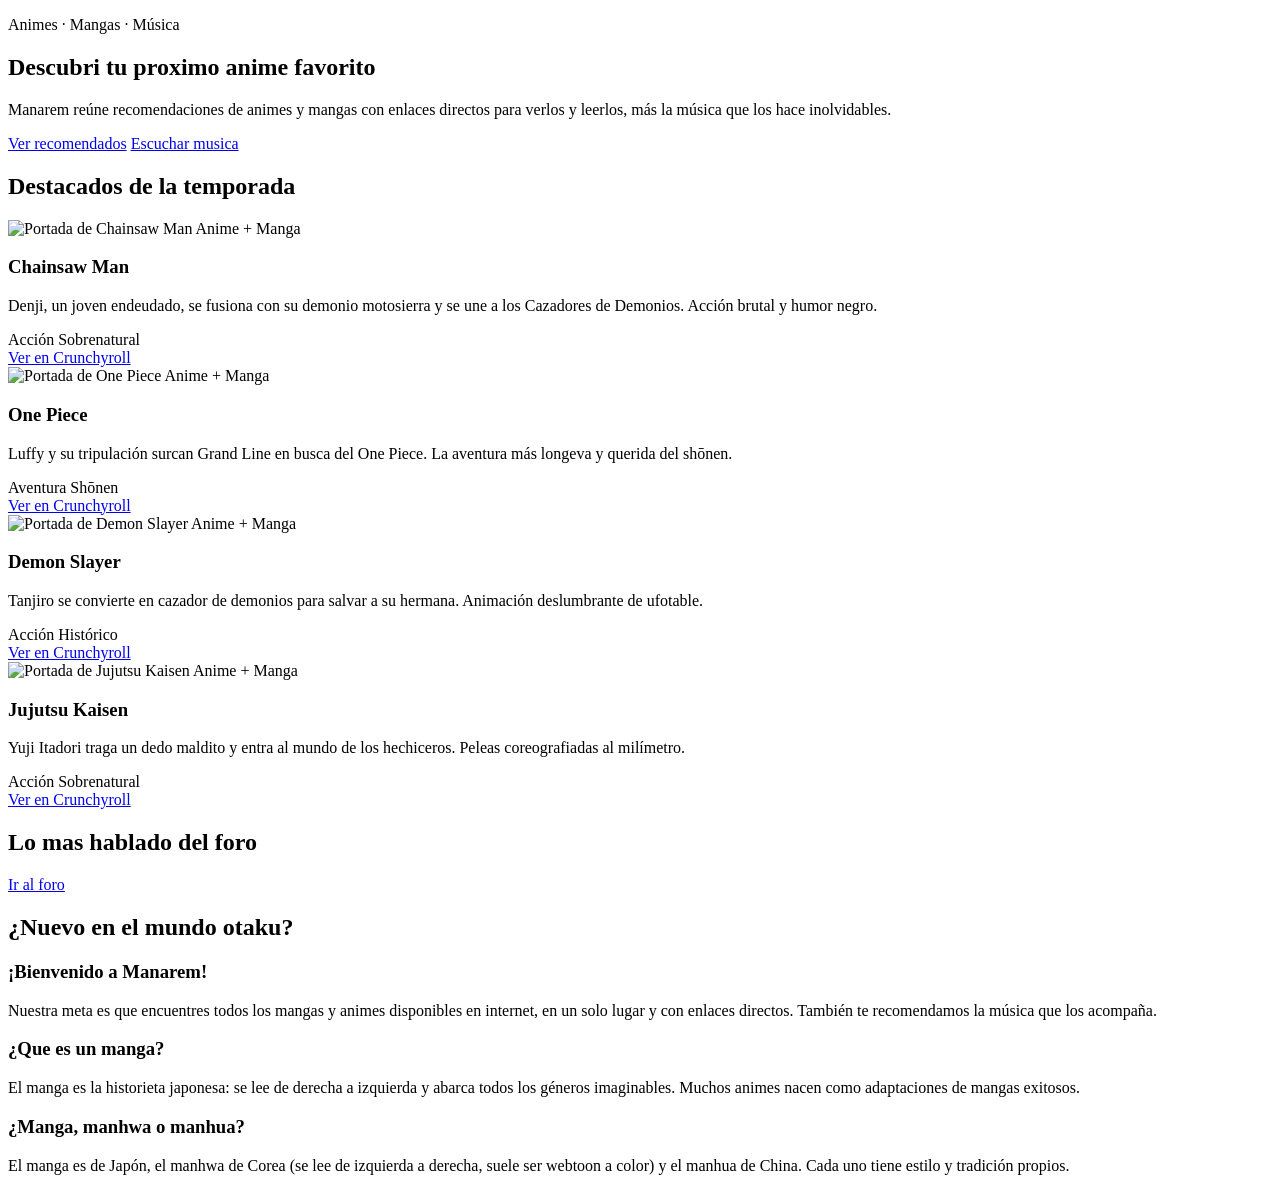
==== frontend/index.html @ 38f85213 "Fondo de mar en todas las paginas con panel central oscuro a los costados Co-Authored-By: Claude Opu" ====
<!DOCTYPE html>
<html lang="es">
<head>
    <meta charset="UTF-8">
    <meta name="viewport" content="width=device-width, initial-scale=1.0">
    <meta name="description" content="Manarem: descubrí animes, mangas y su música. Recomendaciones curadas con enlaces para ver y leer online.">
    <link rel="stylesheet" href="/static/css/colors.css">
    <link rel="stylesheet" href="/static/css/base.css">
    <link rel="stylesheet" href="/static/css/header.css">
    <link rel="stylesheet" href="/static/css/footer.css">
    <link rel="stylesheet" href="/static/css/cards.css">
    <link rel="stylesheet" href="/static/css/foro.css">
    <link rel="stylesheet" href="/static/css/index.css">
    <link rel="icon" type="image/svg+xml" href="/static/img/logo.svg">
    <title>Manarem — Descubrí animes, mangas y su música</title>
</head>
<body data-bg="ocean">
    <main>
        <section class="hero">
            <div class="hero-slides" aria-hidden="true">
                <div class="hero-slide"></div>
                <div class="hero-slide"></div>
                <div class="hero-slide"></div>
                <div class="hero-slide"></div>
            </div>
            <div class="container hero-inner">
                <div class="hero-content">
                    <p class="hero-kicker">Animes · Mangas · Música</p>
                    <h1 class="hero-title">Descubri tu proximo <span>anime favorito</span></h1>
                    <p class="hero-text">Manarem reúne recomendaciones de animes y mangas con enlaces directos para verlos y leerlos, más la música que los hace inolvidables.</p>
                    <div class="hero-actions">
                        <a class="btn" href="/recomend">Ver recomendados</a>
                        <a class="btn btn-ghost" href="/musica">Escuchar musica</a>
                    </div>
                </div>
            </div>
        </section>

        <section class="section">
            <div class="container">
                <h2 class="section-title">Destacados de la temporada</h2>
                <div id="destacados-grid" class="card-grid">
                    <article class="card">
                        <div class="card-media">
                            <img src="/static/img/Chainsaw.jpg" alt="Portada de Chainsaw Man">
                            <span class="card-badge">Anime + Manga</span>
                        </div>
                        <div class="card-body">
                            <h3 class="card-title">Chainsaw Man</h3>
                            <p class="card-text">Denji, un joven endeudado, se fusiona con su demonio motosierra y se une a los Cazadores de Demonios. Acción brutal y humor negro.</p>
                            <div class="card-tags">
                                <span class="card-tag">Acción</span>
                                <span class="card-tag">Sobrenatural</span>
                            </div>
                            <div class="card-links">
                                <a href="https://www.crunchyroll.com/es-es/series/GVDHX8QNW/chainsaw-man" target="_blank" rel="noopener">Ver en Crunchyroll</a>
                            </div>
                        </div>
                    </article>
                    <article class="card">
                        <div class="card-media">
                            <img src="/static/img/OneP.jpg" alt="Portada de One Piece">
                            <span class="card-badge">Anime + Manga</span>
                        </div>
                        <div class="card-body">
                            <h3 class="card-title">One Piece</h3>
                            <p class="card-text">Luffy y su tripulación surcan Grand Line en busca del One Piece. La aventura más longeva y querida del shōnen.</p>
                            <div class="card-tags">
                                <span class="card-tag">Aventura</span>
                                <span class="card-tag">Shōnen</span>
                            </div>
                            <div class="card-links">
                                <a href="https://www.crunchyroll.com/es-es/series/GRMG8ZQZR/one-piece" target="_blank" rel="noopener">Ver en Crunchyroll</a>
                            </div>
                        </div>
                    </article>
                    <article class="card">
                        <div class="card-media">
                            <img src="/static/img/DemonS.jpg" alt="Portada de Demon Slayer">
                            <span class="card-badge">Anime + Manga</span>
                        </div>
                        <div class="card-body">
                            <h3 class="card-title">Demon Slayer</h3>
                            <p class="card-text">Tanjiro se convierte en cazador de demonios para salvar a su hermana. Animación deslumbrante de ufotable.</p>
                            <div class="card-tags">
                                <span class="card-tag">Acción</span>
                                <span class="card-tag">Histórico</span>
                            </div>
                            <div class="card-links">
                                <a href="https://www.crunchyroll.com/es-es/series/GY5P48XEY/demon-slayer-kimetsu-no-yaiba" target="_blank" rel="noopener">Ver en Crunchyroll</a>
                            </div>
                        </div>
                    </article>
                    <article class="card">
                        <div class="card-media">
                            <img src="/static/img/JujutK.jpg" alt="Portada de Jujutsu Kaisen">
                            <span class="card-badge">Anime + Manga</span>
                        </div>
                        <div class="card-body">
                            <h3 class="card-title">Jujutsu Kaisen</h3>
                            <p class="card-text">Yuji Itadori traga un dedo maldito y entra al mundo de los hechiceros. Peleas coreografiadas al milímetro.</p>
                            <div class="card-tags">
                                <span class="card-tag">Acción</span>
                                <span class="card-tag">Sobrenatural</span>
                            </div>
                            <div class="card-links">
                                <a href="https://www.crunchyroll.com/es-es/series/GRDV0019R/jujutsu-kaisen" target="_blank" rel="noopener">Ver en Crunchyroll</a>
                            </div>
                        </div>
                    </article>
                </div>
            </div>
        </section>

        <section class="section">
            <div class="container">
                <h2 class="section-title">Lo mas hablado del foro</h2>
                <div id="foro-home" class="temas-list"></div>
                <div class="home-foro-actions">
                    <a class="btn btn-ghost" href="/foro">Ir al foro</a>
                </div>
            </div>
        </section>

        <section class="section">
            <div class="container">
                <h2 class="section-title">¿Nuevo en el mundo otaku?</h2>
                <div class="info-grid">
                    <article class="info-box">
                        <h3>¡Bienvenido a Manarem!</h3>
                        <p>Nuestra meta es que encuentres todos los mangas y animes disponibles en internet, en un solo lugar y con enlaces directos. También te recomendamos la música que los acompaña.</p>
                    </article>
                    <article class="info-box">
                        <h3>¿Que es un manga?</h3>
                        <p>El manga es la historieta japonesa: se lee de derecha a izquierda y abarca todos los géneros imaginables. Muchos animes nacen como adaptaciones de mangas exitosos.</p>
                    </article>
                    <article class="info-box">
                        <h3>¿Manga, manhwa o manhua?</h3>
                        <p>El manga es de Japón, el manhwa de Corea (se lee de izquierda a derecha, suele ser webtoon a color) y el manhua de China. Cada uno tiene estilo y tradición propios.</p>
                    </article>
                </div>
            </div>
        </section>
    </main>
    <script src="/static/js/mock-data.js"></script>
    <script src="/static/js/api.js"></script>
    <script src="/static/js/components.js"></script>
    <script src="/static/js/app.js"></script>
    <script src="/static/js/home.js"></script>
</body>
</html>
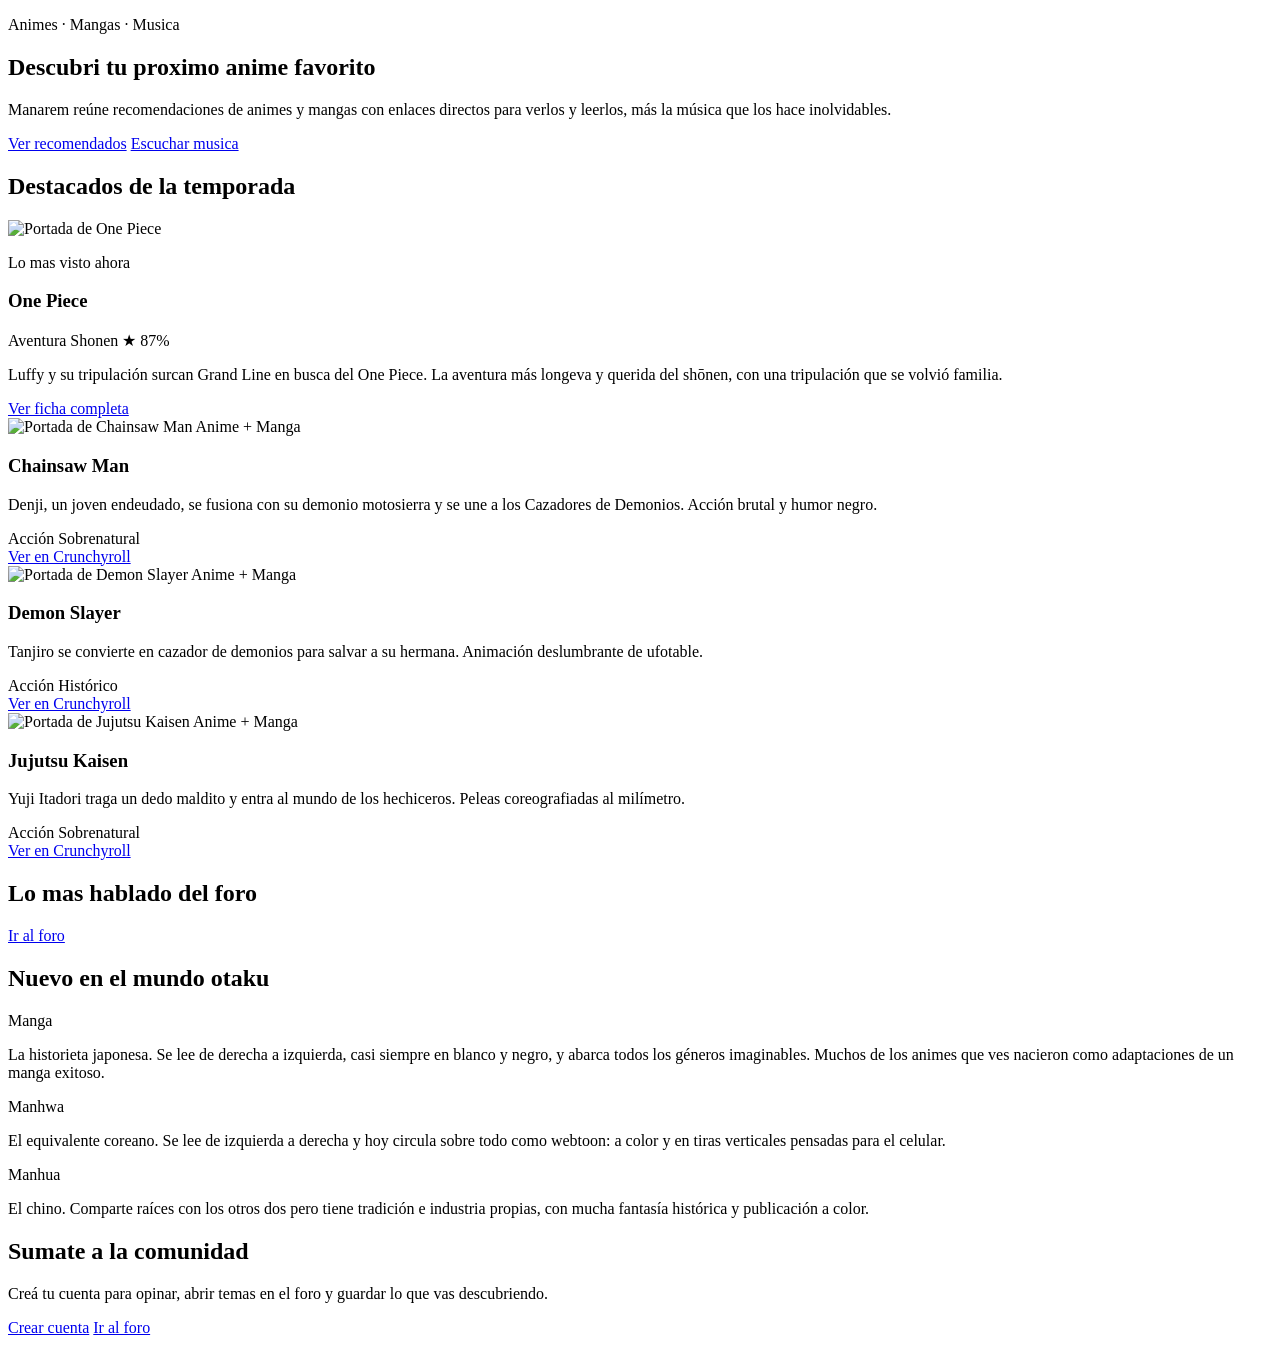
==== commit 71138260: "Home: hero sobre el mar, ritmo de secciones y fondo continuo El hero deja de competir con el video d" ====
--- a/frontend/index.html
+++ b/frontend/index.html
@@ -12,20 +12,14 @@
     <link rel="stylesheet" href="/static/css/foro.css">
     <link rel="stylesheet" href="/static/css/index.css">
     <link rel="icon" type="image/svg+xml" href="/static/img/logo.svg">
-    <title>Manarem — Descubrí animes, mangas y su música</title>
+    <title>Manarem - Descubrí animes, mangas y su música</title>
 </head>
-<body data-bg="ocean">
+<body data-bg="ocean" data-page="home">
     <main>
         <section class="hero">
-            <div class="hero-slides" aria-hidden="true">
-                <div class="hero-slide"></div>
-                <div class="hero-slide"></div>
-                <div class="hero-slide"></div>
-                <div class="hero-slide"></div>
-            </div>
             <div class="container hero-inner">
                 <div class="hero-content">
-                    <p class="hero-kicker">Animes · Mangas · Música</p>
+                    <p class="hero-kicker">Animes · Mangas · Musica</p>
                     <h1 class="hero-title">Descubri tu proximo <span>anime favorito</span></h1>
                     <p class="hero-text">Manarem reúne recomendaciones de animes y mangas con enlaces directos para verlos y leerlos, más la música que los hace inolvidables.</p>
                     <div class="hero-actions">
@@ -39,6 +33,24 @@
         <section class="section">
             <div class="container">
                 <h2 class="section-title">Destacados de la temporada</h2>
+                <article class="spot" id="destacado-spot">
+                    <div class="spot-media">
+                        <img src="/static/img/OneP.jpg" alt="Portada de One Piece">
+                    </div>
+                    <div class="spot-body">
+                        <p class="spot-label">Lo mas visto ahora</p>
+                        <h3 class="spot-title">One Piece</h3>
+                        <div class="spot-meta">
+                            <span class="card-tag">Aventura</span>
+                            <span class="card-tag">Shonen</span>
+                            <span class="card-tag">★ 87%</span>
+                        </div>
+                        <p class="spot-text">Luffy y su tripulación surcan Grand Line en busca del One Piece. La aventura más longeva y querida del shōnen, con una tripulación que se volvió familia.</p>
+                        <div class="card-links">
+                            <a href="https://www.crunchyroll.com/es-es/series/GRMG8ZQZR/one-piece" target="_blank" rel="noopener">Ver ficha completa</a>
+                        </div>
+                    </div>
+                </article>
                 <div id="destacados-grid" class="card-grid">
                     <article class="card">
                         <div class="card-media">
@@ -54,23 +66,6 @@
                             </div>
                             <div class="card-links">
                                 <a href="https://www.crunchyroll.com/es-es/series/GVDHX8QNW/chainsaw-man" target="_blank" rel="noopener">Ver en Crunchyroll</a>
-                            </div>
-                        </div>
-                    </article>
-                    <article class="card">
-                        <div class="card-media">
-                            <img src="/static/img/OneP.jpg" alt="Portada de One Piece">
-                            <span class="card-badge">Anime + Manga</span>
-                        </div>
-                        <div class="card-body">
-                            <h3 class="card-title">One Piece</h3>
-                            <p class="card-text">Luffy y su tripulación surcan Grand Line en busca del One Piece. La aventura más longeva y querida del shōnen.</p>
-                            <div class="card-tags">
-                                <span class="card-tag">Aventura</span>
-                                <span class="card-tag">Shōnen</span>
-                            </div>
-                            <div class="card-links">
-                                <a href="https://www.crunchyroll.com/es-es/series/GRMG8ZQZR/one-piece" target="_blank" rel="noopener">Ver en Crunchyroll</a>
                             </div>
                         </div>
                     </article>
@@ -112,8 +107,8 @@
             </div>
         </section>
 
-        <section class="section">
-            <div class="container">
+        <section class="section section--foro">
+            <div class="container container--narrow">
                 <h2 class="section-title">Lo mas hablado del foro</h2>
                 <div id="foro-home" class="temas-list"></div>
                 <div class="home-foro-actions">
@@ -124,20 +119,31 @@
 
         <section class="section">
             <div class="container">
-                <h2 class="section-title">¿Nuevo en el mundo otaku?</h2>
-                <div class="info-grid">
-                    <article class="info-box">
-                        <h3>¡Bienvenido a Manarem!</h3>
-                        <p>Nuestra meta es que encuentres todos los mangas y animes disponibles en internet, en un solo lugar y con enlaces directos. También te recomendamos la música que los acompaña.</p>
+                <h2 class="section-title">Nuevo en el mundo otaku</h2>
+                <div class="glosario">
+                    <article class="glosario-row">
+                        <p class="glosario-term">Manga</p>
+                        <p class="glosario-def">La historieta japonesa. Se lee de derecha a izquierda, casi siempre en blanco y negro, y abarca todos los géneros imaginables. Muchos de los animes que ves nacieron como adaptaciones de un manga exitoso.</p>
                     </article>
-                    <article class="info-box">
-                        <h3>¿Que es un manga?</h3>
-                        <p>El manga es la historieta japonesa: se lee de derecha a izquierda y abarca todos los géneros imaginables. Muchos animes nacen como adaptaciones de mangas exitosos.</p>
+                    <article class="glosario-row">
+                        <p class="glosario-term">Manhwa</p>
+                        <p class="glosario-def">El equivalente coreano. Se lee de izquierda a derecha y hoy circula sobre todo como webtoon: a color y en tiras verticales pensadas para el celular.</p>
                     </article>
-                    <article class="info-box">
-                        <h3>¿Manga, manhwa o manhua?</h3>
-                        <p>El manga es de Japón, el manhwa de Corea (se lee de izquierda a derecha, suele ser webtoon a color) y el manhua de China. Cada uno tiene estilo y tradición propios.</p>
+                    <article class="glosario-row">
+                        <p class="glosario-term">Manhua</p>
+                        <p class="glosario-def">El chino. Comparte raíces con los otros dos pero tiene tradición e industria propias, con mucha fantasía histórica y publicación a color.</p>
                     </article>
+                </div>
+            </div>
+        </section>
+
+        <section class="cierre">
+            <div class="container cierre-inner">
+                <h2 class="cierre-title">Sumate a la comunidad</h2>
+                <p class="cierre-text">Creá tu cuenta para opinar, abrir temas en el foro y guardar lo que vas descubriendo.</p>
+                <div class="hero-actions">
+                    <a class="btn" href="/registrarse">Crear cuenta</a>
+                    <a class="btn btn-ghost" href="/foro">Ir al foro</a>
                 </div>
             </div>
         </section>
